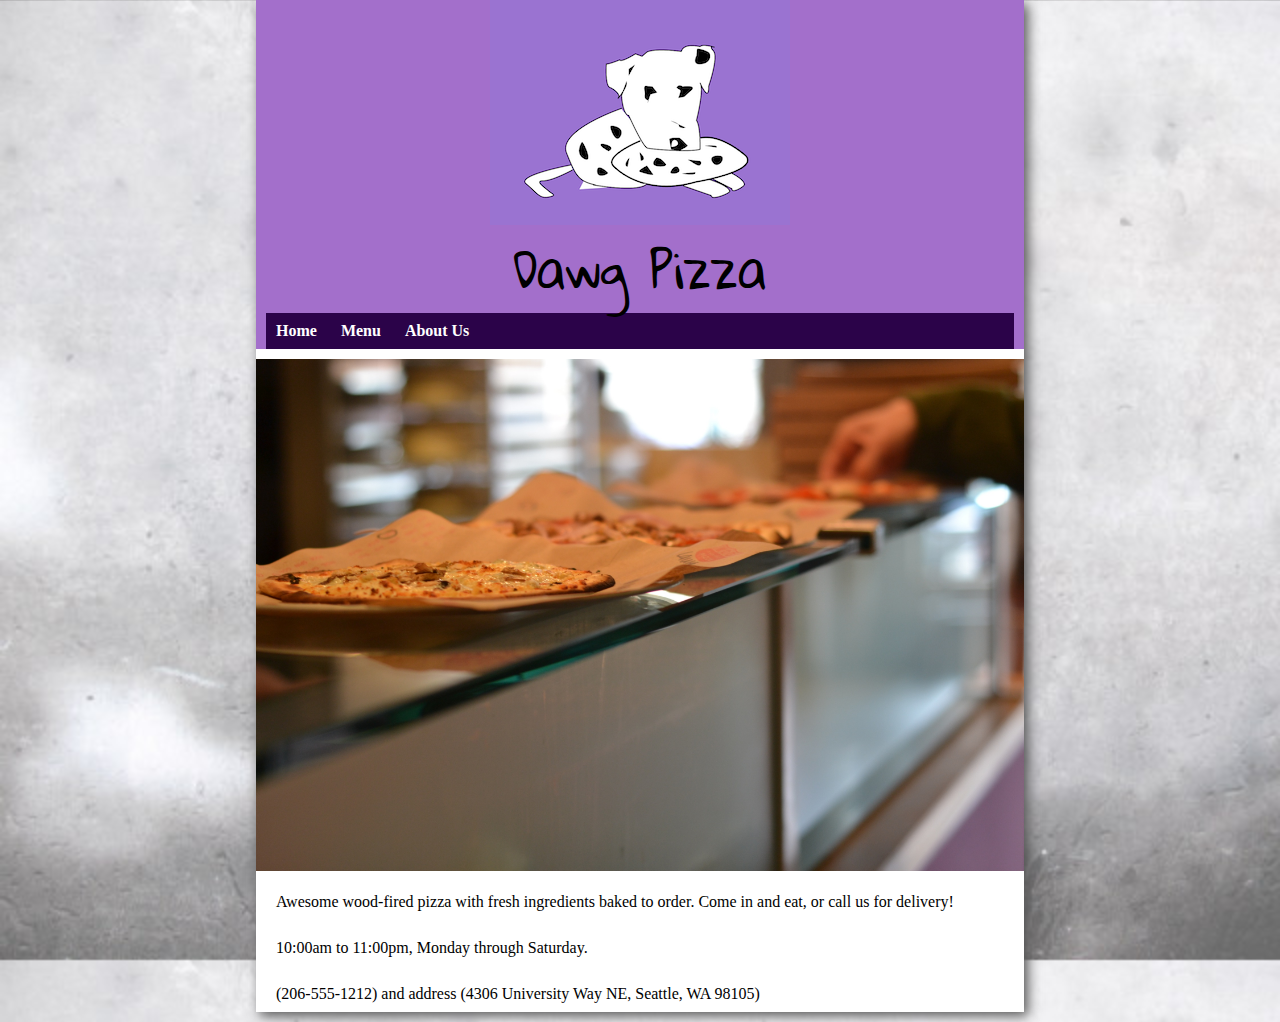
==== index.html @ 10b084d6 "Some updates" ====
<!doctype html>
<html>
	<head>
		<meta author="edwarjm">
		<meta charset="UTF-8">
		<title>Dawg Pizza</title>
		<link rel="stylesheet" type="text/css" href="css/styles.css">
	</head>
	<body>
		<div class="content-box">
			<header>
				<img class = "image-center" src="img/logo.png" alt="Our logo image.">
				<p class="name">Dawg Pizza</p>


				<nav>
					<ul>
						<li><a href="home.html">Home</a></li>
						<li><a href="menu.html">Menu</a></li>
						<li><a href="about.html">About Us</a></li>
					</ul>
				</nav>
			</header>

			<div class="content-main">
				<img class="pizza" src="img/pizza1.jpg" alt="An image of our pizza">

				<p class="motto">Awesome wood-fired pizza with fresh ingredients baked to order. Come in and eat, or call us for delivery!</p>
				<p>10:00am to 11:00pm, Monday through Saturday.</p>
				<p> (206-555-1212) and address (4306 University Way NE, Seattle, WA 98105)</p>


			</div>
			

			<footer>


			</footer>
		</div>

	</body>
</html>
---- css/styles.css ----
@import url(reset.css);
@import url(http://fonts.googleapis.com/css?family=Gloria+Hallelujah);


body{
	background-image: url(../img/19.jpg);
	background-repeat: repeat;
	background-size: 100%
}

.content-box{
	width: 60%;
	background-color: #fff;
	margin: 0 auto;
	box-shadow: 4px 4px 12px #555;
}


header{
	background-color: #A36FCB;
	margin-left: auto;
	margin-right: auto;
}

.pizza{
	width:100%;
}
.image-center{
	display: block;
	margin-left: auto;
	margin-right: auto;
}

.name{
	font-family: 'Gloria Hallelujah', cursive;
	text-align: center;
	font-size: 48px;
}



p{
	margin: 10px;
	padding: 10px;
}


nav ul{
	background-color: #2B0349;
	margin: 10px;
}
nav li{
	display: inline-block;
}

nav a{
	display: inline-block;
	padding: 10px;
	color: #FFF;
	font-weight: bold;
}

nav a:link, 
nav a:visited{
	text-decoration: none;
}

nav a:hover{
	background-color: #FF9D45;
}
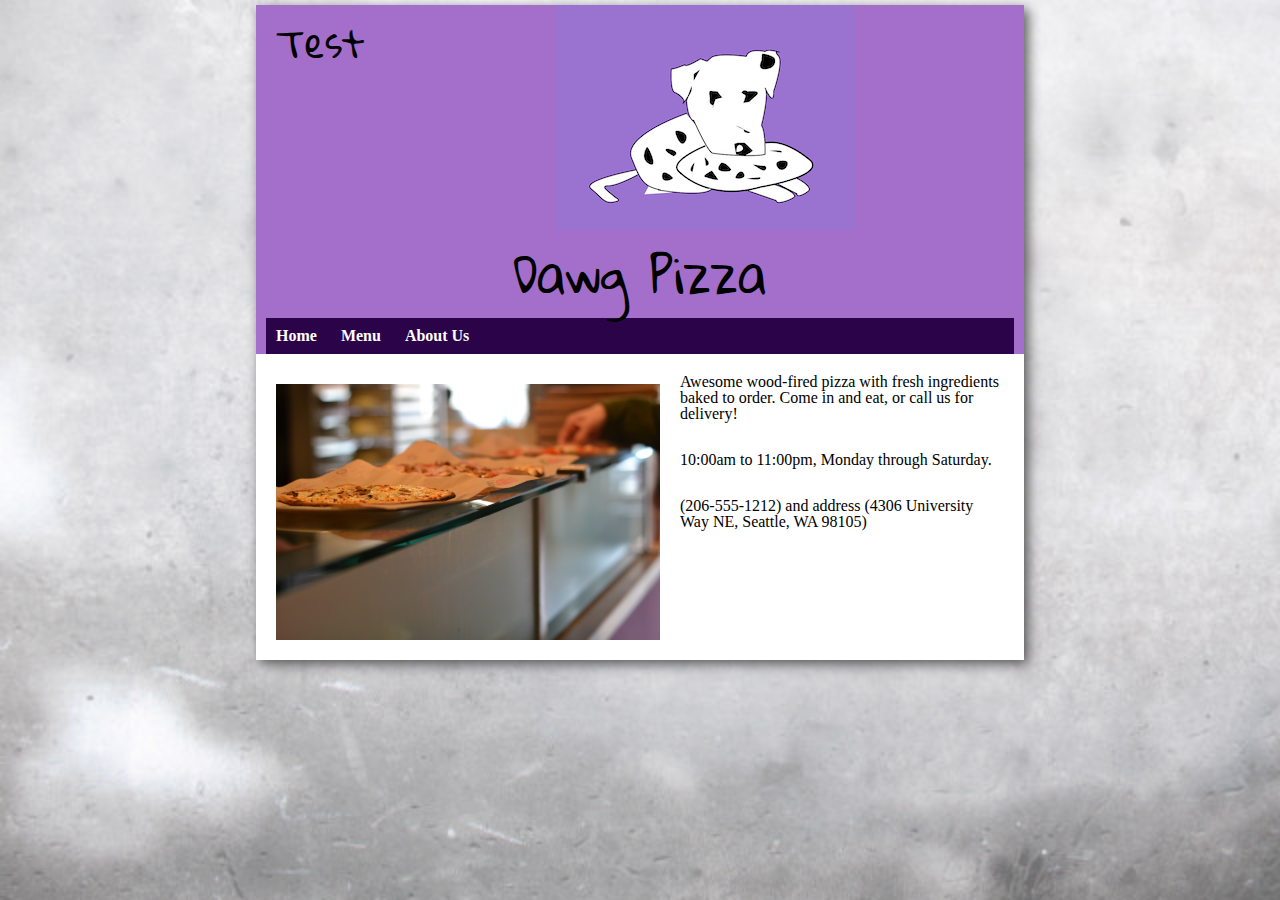
==== commit df9c6b18: "Updates" ====
--- a/index.html
+++ b/index.html
@@ -9,6 +9,7 @@
 	<body>
 		<div class="content-box">
 			<header>
+				<p class="test">Test</p>
 				<img class = "image-center" src="img/logo.png" alt="Our logo image.">
 				<p class="name">Dawg Pizza</p>
 
--- a/css/styles.css
+++ b/css/styles.css
@@ -20,15 +20,28 @@
 	background-color: #A36FCB;
 	margin-left: auto;
 	margin-right: auto;
+	columns: ;
 }
 
+.test{
+	float: left;
+	font-family: 'Gloria Hallelujah', cursive;
+	font-size: 36px;
+	text-align:center;
+	vertical-align: center;
+}
 .pizza{
-	width:100%;
+	width:50%;
+	float: left;
+	margin: 10px;
+	padding: 10px;
 }
 .image-center{
 	display: block;
 	margin-left: auto;
 	margin-right: auto;
+	margin-bottom: 5px;
+	margin-top: 5px;
 }
 
 .name{
@@ -67,4 +80,8 @@
 
 nav a:hover{
 	background-color: #FF9D45;
+}
+
+footer{
+	clear: both;
 }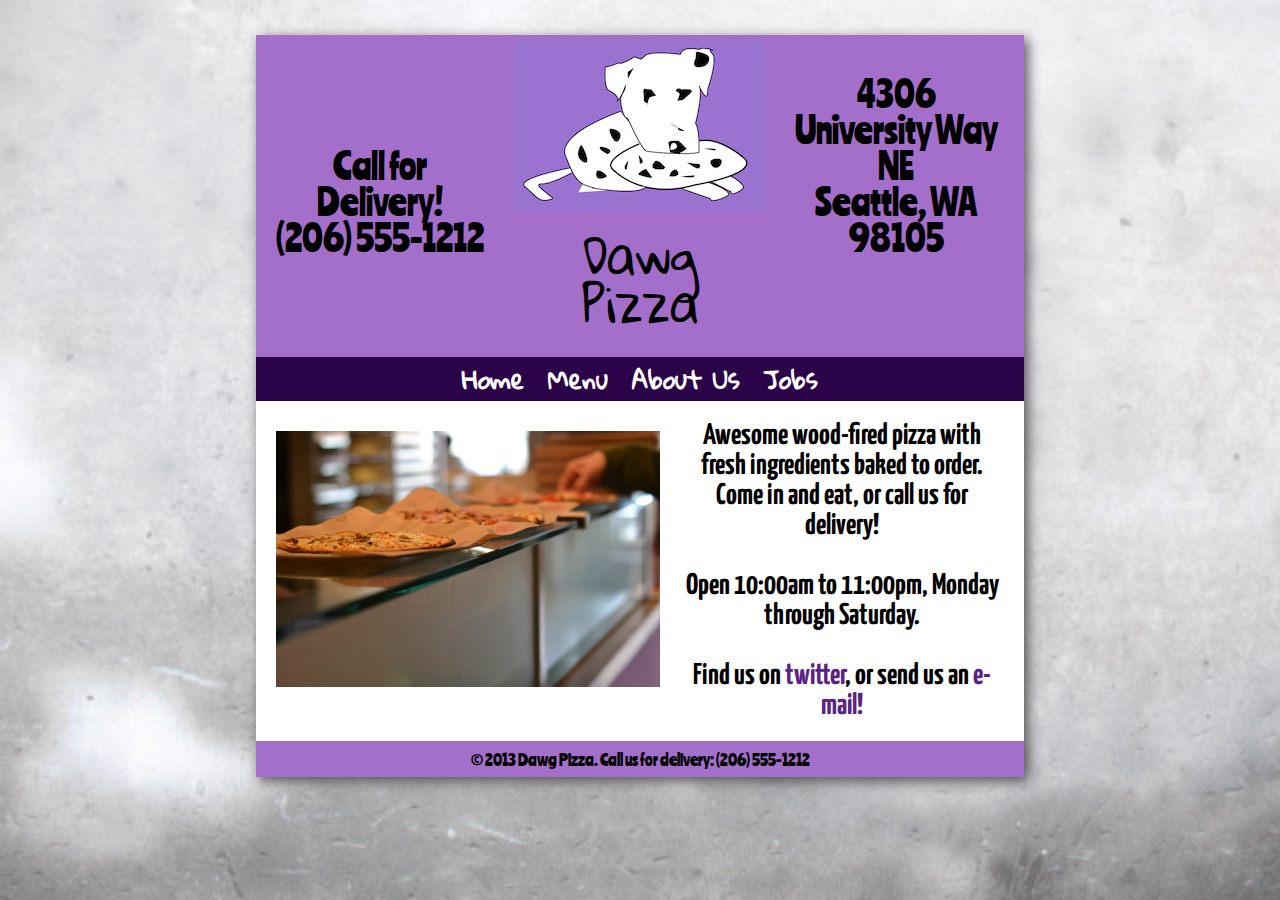
==== commit d66282a9: "Validation fixes" ====
--- a/index.html
+++ b/index.html
@@ -1,24 +1,29 @@
 <!doctype html>
 <html>
 	<head>
-		<meta author="edwarjm">
+		<meta name="author" content="edwarjm">
 		<meta charset="UTF-8">
-		<title>Dawg Pizza</title>
+		<title>Dawg Pizza - Home</title>
 		<link rel="stylesheet" type="text/css" href="css/styles.css">
+		<link rel="shortcut icon" href="img/small-icon.png">
 	</head>
 	<body>
 		<div class="content-box">
 			<header>
-				<p class="test">Test</p>
-				<img class = "image-center" src="img/logo.png" alt="Our logo image.">
-				<p class="name">Dawg Pizza</p>
-
+				<table class="head">
+					<tr>
+						<td><p class="headleft">Call for<br>Delivery!<br>(206) 555-1212</p></td>
+						<td><a href="index.html"><img class = "image-center" src="img/logo-cropped.png" alt="Our logo image."></a><p class="name">Dawg Pizza</p></td>
+						<td><a class="discreetlink" href="https://maps.google.com/maps?q=4306+University+Way+NE+Seattle,+WA+98105&amp;.hl=en&amp;.sll=47.613028,-122.342064&amp;.sspn=0.309673,0.837021&amp;.hnear=4306+University+Way+NE,+Seattle,+Washington+98105&amp;.t=m&amp;.z=16"><p class="headright">4306 University Way NE<br>Seattle, WA 98105</p></a></td>
+					</tr>
+				</table>
 
 				<nav>
 					<ul>
-						<li><a href="home.html">Home</a></li>
+						<li><a href="index.html">Home</a></li>
 						<li><a href="menu.html">Menu</a></li>
 						<li><a href="about.html">About Us</a></li>
+						<li><a href="jobs.html">Jobs</a></li>
 					</ul>
 				</nav>
 			</header>
@@ -27,15 +32,14 @@
 				<img class="pizza" src="img/pizza1.jpg" alt="An image of our pizza">
 
 				<p class="motto">Awesome wood-fired pizza with fresh ingredients baked to order. Come in and eat, or call us for delivery!</p>
-				<p>10:00am to 11:00pm, Monday through Saturday.</p>
-				<p> (206-555-1212) and address (4306 University Way NE, Seattle, WA 98105)</p>
-
-
+				<p class= "motto">Open 10:00am to 11:00pm, Monday through Saturday.</p>
+				
+				<p class="motto">Find us on <a class="discreetlink2" href="https://www.twitter.com/dawgpizzaseattle">twitter</a>, or send us an <a class="discreetlink2" href="mailto:dawgpizzaseattle@gmail.com">e-mail!</a>
 			</div>
 			
 
 			<footer>
-
+				<p class="foot">&#169; 2013 Dawg Pizza. Call us for delivery: (206) 555-1212</p>
 
 			</footer>
 		</div>
--- a/css/styles.css
+++ b/css/styles.css
@@ -1,6 +1,7 @@
 @import url(reset.css);
 @import url(http://fonts.googleapis.com/css?family=Gloria+Hallelujah);
-
+@import url(http://fonts.googleapis.com/css?family=Ranchers);
+@import url(http://fonts.googleapis.com/css?family=Yanone+Kaffeesatz:400,700);
 
 body{
 	background-image: url(../img/19.jpg);
@@ -8,24 +9,48 @@
 	background-size: 100%
 }
 
+
+
+td{
+	background-color: #A36FCB;
+}
+
 .content-box{
 	width: 60%;
+	min-width: 700px;
 	background-color: #fff;
 	margin: 0 auto;
+	margin-top: 35px; 
 	box-shadow: 4px 4px 12px #555;
 }
 
+.content-main{
+	min-width: 300px;
+}
+
 
 header{
 	background-color: #A36FCB;
-	margin-left: auto;
-	margin-right: auto;
-	columns: ;
-}
-
-.test{
+}
+
+.head{
+	width: 100%;
+}
+
+td{
+	width: 33%;
+
+}
+.headleft{
 	float: left;
-	font-family: 'Gloria Hallelujah', cursive;
+	font-family: 'Ranchers', cursive;
+	font-size: 36px;
+	text-align:center;
+	vertical-align: center;
+}
+.headright{
+	float: right;
+	font-family: 'Ranchers', cursive;
 	font-size: 36px;
 	text-align:center;
 	vertical-align: center;
@@ -44,13 +69,41 @@
 	margin-top: 5px;
 }
 
+.discreetlink{
+	color: #000;
+}
+
+.discreetlink:link, 
+.discreetlink:visited{
+	text-decoration: none;
+}
+
+.discreetlink2{
+	color: #5A2484;
+}
+
+.discreetlink2:link, 
+.discreetlink2:visited{
+	text-decoration: none;
+}
 .name{
 	font-family: 'Gloria Hallelujah', cursive;
 	text-align: center;
 	font-size: 48px;
 }
-
-
+.motto{
+	font-family: 'Yanone Kaffeesatz', sans-serif;
+	font-size: 30px;
+	font-weight: bold;
+	text-align: center;
+}
+
+.pull-right{
+	float:right;
+	margin: 10px;
+	padding: 10px;
+	width: 40%;
+}
 
 p{
 	margin: 10px;
@@ -60,7 +113,9 @@
 
 nav ul{
 	background-color: #2B0349;
-	margin: 10px;
+	margin-top: 10px;
+	text-align: center;
+
 }
 nav li{
 	display: inline-block;
@@ -71,6 +126,8 @@
 	padding: 10px;
 	color: #FFF;
 	font-weight: bold;
+	font-size: 24px;
+	font-family: 'Gloria Hallelujah', cursive;
 }
 
 nav a:link, 
@@ -79,9 +136,75 @@
 }
 
 nav a:hover{
-	background-color: #FF9D45;
+	background-color: #A36FCB;
 }
 
 footer{
 	clear: both;
+	background-color: #A36FCB;
+	margin-bottom: 20px;
+}
+
+.foot{
+	text-align: center;
+	font-family: 'Ranchers', cursive;
+
+}
+
+.aboutus{
+font-family: 'Yanone Kaffeesatz', sans-serif;
+	font-size: 24px;
+	text-align: left;
+	margin: 15px ;
+}
+h1{
+	font-family: 'Gloria Hallelujah', cursive;
+	font-size: 34px;
+	text-align: center;
+	font-weight: bold;
+	margin: 15px ;
+}
+
+h2{
+	font-family: 'Gloria Hallelujah', cursive;
+	font-size: 24px;
+	text-align: left;
+	font-weight: bold;
+	margin: 15px ;
+}
+
+h3{
+	font-family: 'Yanone Kaffeesatz', sans-serif;
+	font-size: 26px;
+	text-align: left;
+	margin: 5px;
+	margin-left: 30px;
+}
+
+.obvious{
+	font-family: 'Yanone Kaffeesatz', sans-serif;
+	font-size: 24px;
+	text-align: left;
+	margin: 5px;
+	margin-left: 15px;
+	color: #5A2484;
+}
+
+
+.menu1{
+	font-family: 'Yanone Kaffeesatz', sans-serif;
+	font-size: 20px;
+	text-align: left;
+	margin: 5px;
+	margin-left: 50px;
+	list-style-type: square;
+}
+
+.menu2{
+	font-family: 'Yanone Kaffeesatz', sans-serif;
+	font-size: 20px;
+	text-align: left;
+	margin: 5px;
+	margin-left: 70px;
+	list-style-type: none;
 }